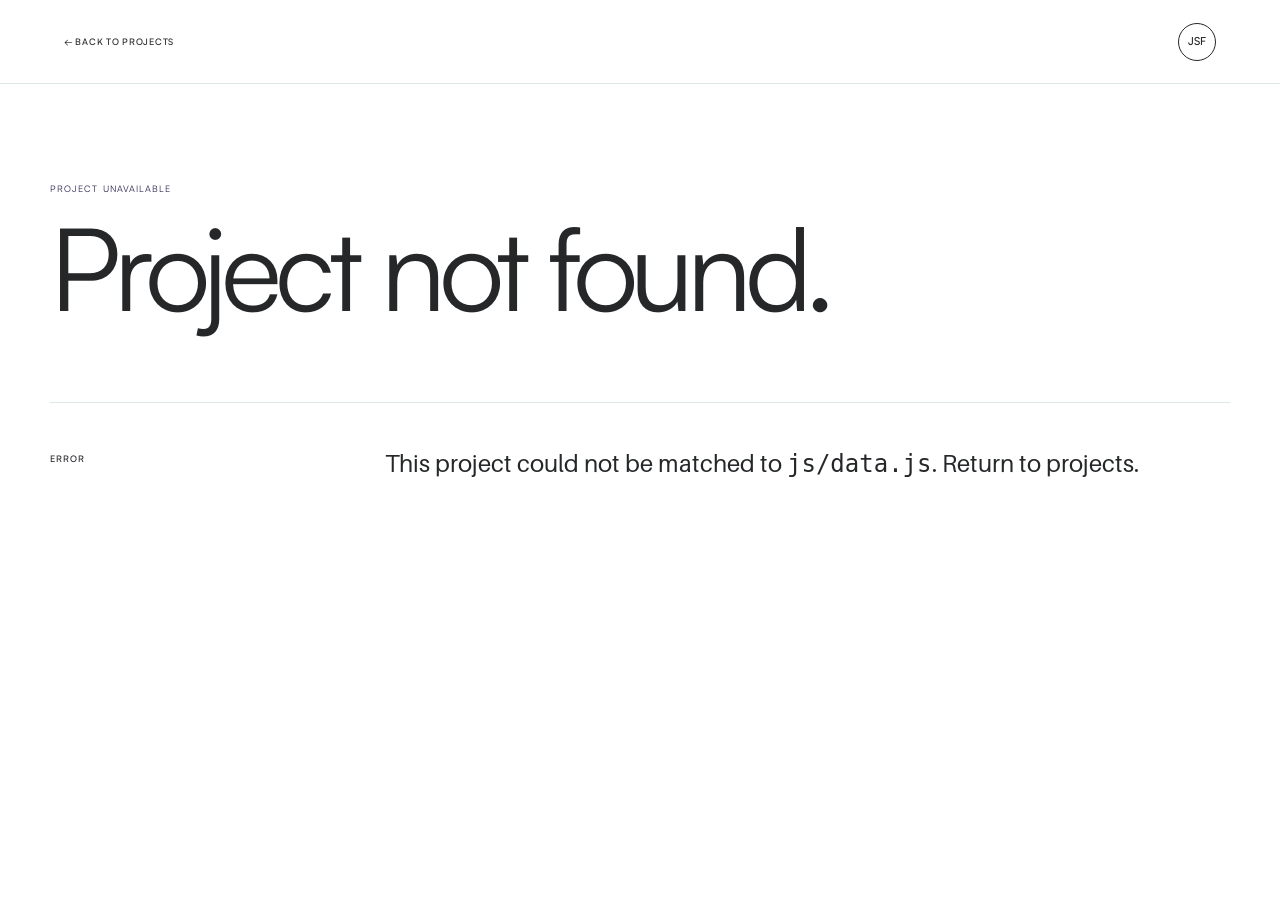
==== projects/computing-tool/index.html @ b082829a "Initial website upload" ====
<!doctype html><html lang="en"><head><meta charset="utf-8"><meta name="viewport" content="width=device-width,initial-scale=1"><meta name="theme-color" content="#FFFFFF"><title>Computing Tool - Joshua Ferreira</title><link rel="stylesheet" href="../../style.css"><script src="../../js/data.js" defer></script><script src="../../js/project.js" defer></script></head><body><main class="project-page"><header class="project-top"><a class="project-back" href="../../index.html#projects">← Back to projects</a><a class="project-mark" href="../../index.html" aria-label="Back to portfolio">JSF</a></header><article class="project-article" id="project-article" aria-live="polite"><p>Loading project...</p></article></main></body></html>
---- style.css ----
@font-face {
  font-family:"Aileron";
  src:url("assets/fonts/extracted/aileron_0102/Aileron-Thin.otf") format("opentype");
  font-style:normal;
  font-weight:100;
  font-display:swap;
}
@font-face {
  font-family:"Aileron";
  src:url("assets/fonts/extracted/aileron_0102/Aileron-UltraLight.otf") format("opentype");
  font-style:normal;
  font-weight:200;
  font-display:swap;
}
@font-face {
  font-family:"Aileron";
  src:url("assets/fonts/extracted/aileron_0102/Aileron-Light.otf") format("opentype");
  font-style:normal;
  font-weight:300;
  font-display:swap;
}
@font-face {
  font-family:"Aileron";
  src:url("assets/fonts/extracted/aileron_0102/Aileron-Regular.otf") format("opentype");
  font-style:normal;
  font-weight:400;
  font-display:swap;
}
@font-face {
  font-family:"Aileron";
  src:url("assets/fonts/extracted/aileron_0102/Aileron-SemiBold.otf") format("opentype");
  font-style:normal;
  font-weight:600;
  font-display:swap;
}
@font-face {
  font-family:"Aileron";
  src:url("assets/fonts/extracted/aileron_0102/Aileron-Bold.otf") format("opentype");
  font-style:normal;
  font-weight:700;
  font-display:swap;
}
@font-face {
  font-family:"Aileron";
  src:url("assets/fonts/extracted/aileron_0102/Aileron-Heavy.otf") format("opentype");
  font-style:normal;
  font-weight:800;
  font-display:swap;
}
@font-face {
  font-family:"Aileron";
  src:url("assets/fonts/extracted/aileron_0102/Aileron-Black.otf") format("opentype");
  font-style:normal;
  font-weight:900;
  font-display:swap;
}
@font-face {
  font-family:"Aileron";
  src:url("assets/fonts/extracted/aileron_0102/Aileron-LightItalic.otf") format("opentype");
  font-style:italic;
  font-weight:300;
  font-display:swap;
}
@font-face {
  font-family:"Aileron";
  src:url("assets/fonts/extracted/aileron_0102/Aileron-Italic.otf") format("opentype");
  font-style:italic;
  font-weight:400;
  font-display:swap;
}
@font-face {
  font-family:"Aileron";
  src:url("assets/fonts/extracted/aileron_0102/Aileron-SemiBoldItalic.otf") format("opentype");
  font-style:italic;
  font-weight:600;
  font-display:swap;
}
@font-face {
  font-family:"Aileron";
  src:url("assets/fonts/extracted/aileron_0102/Aileron-BoldItalic.otf") format("opentype");
  font-style:italic;
  font-weight:700;
  font-display:swap;
}
@font-face {
  font-family:"Aileron";
  src:url("assets/fonts/extracted/aileron_0102/Aileron-HeavyItalic.otf") format("opentype");
  font-style:italic;
  font-weight:800;
  font-display:swap;
}
@font-face {
  font-family:"Aileron";
  src:url("assets/fonts/extracted/aileron_0102/Aileron-BlackItalic.otf") format("opentype");
  font-style:italic;
  font-weight:900;
  font-display:swap;
}
@font-face {
  font-family:"Aileron";
  src:url("assets/fonts/extracted/aileron_0102/Aileron-ThinItalic.otf") format("opentype");
  font-style:italic;
  font-weight:100;
  font-display:swap;
}
@font-face {
  font-family:"Aileron";
  src:url("assets/fonts/extracted/aileron_0102/Aileron-UltraLightItalic.otf") format("opentype");
  font-style:italic;
  font-weight:200;
  font-display:swap;
}
@font-face {
  font-family:"Satoshi";
  src:url("assets/fonts/extracted/Satoshi/Fonts/WEB/fonts/Satoshi-Light.woff2") format("woff2");
  font-style:normal;
  font-weight:300;
  font-display:swap;
}
@font-face {
  font-family:"Satoshi";
  src:url("assets/fonts/extracted/Satoshi/Fonts/WEB/fonts/Satoshi-Regular.woff2") format("woff2");
  font-style:normal;
  font-weight:400;
  font-display:swap;
}
@font-face {
  font-family:"Satoshi";
  src:url("assets/fonts/extracted/Satoshi/Fonts/WEB/fonts/Satoshi-Medium.woff2") format("woff2");
  font-style:normal;
  font-weight:500;
  font-display:swap;
}
@font-face {
  font-family:"Satoshi";
  src:url("assets/fonts/extracted/Satoshi/Fonts/WEB/fonts/Satoshi-Bold.woff2") format("woff2");
  font-style:normal;
  font-weight:700;
  font-display:swap;
}
@font-face {
  font-family:"Satoshi";
  src:url("assets/fonts/extracted/Satoshi/Fonts/WEB/fonts/Satoshi-Black.woff2") format("woff2");
  font-style:normal;
  font-weight:900;
  font-display:swap;
}
@font-face {
  font-family:"Satoshi";
  src:url("assets/fonts/extracted/Satoshi/Fonts/WEB/fonts/Satoshi-LightItalic.woff2") format("woff2");
  font-style:italic;
  font-weight:300;
  font-display:swap;
}
@font-face {
  font-family:"Satoshi";
  src:url("assets/fonts/extracted/Satoshi/Fonts/WEB/fonts/Satoshi-Italic.woff2") format("woff2");
  font-style:italic;
  font-weight:400;
  font-display:swap;
}
@font-face {
  font-family:"Satoshi";
  src:url("assets/fonts/extracted/Satoshi/Fonts/WEB/fonts/Satoshi-MediumItalic.woff2") format("woff2");
  font-style:italic;
  font-weight:500;
  font-display:swap;
}
@font-face {
  font-family:"Satoshi";
  src:url("assets/fonts/extracted/Satoshi/Fonts/WEB/fonts/Satoshi-BoldItalic.woff2") format("woff2");
  font-style:italic;
  font-weight:700;
  font-display:swap;
}
@font-face {
  font-family:"Satoshi";
  src:url("assets/fonts/extracted/Satoshi/Fonts/WEB/fonts/Satoshi-BlackItalic.woff2") format("woff2");
  font-style:italic;
  font-weight:900;
  font-display:swap;
}
:root {
  --forest:#153D32;
  --violet:#302653;
  --white:#FFFFFF;
  --light-grey:#F3F5F4;
  --charcoal:#252729;
  --pale-green:#DCE8E1;
  --paper:var(--white);
  --ink:var(--charcoal);
  --muted:var(--charcoal);
  --line:var(--pale-green);
  --rust:var(--violet);
  --sage:var(--forest);
  --blue:var(--violet);
  --rail:108px;
  --section-icon-main-size:80px;
  --section-icon-menu-size:44px;
  --section-icon-rail-size:56px;
  --body:"Aileron","Helvetica Neue",Arial,sans-serif;
  --display:"Satoshi","Aileron","Helvetica Neue",Arial,sans-serif;
  --ui:"Satoshi","Aileron","Helvetica Neue",Arial,sans-serif;
  --serif:var(--display);
  --sans:var(--body);
  --mono:var(--ui);
}
* {box-sizing:border-box}
html {font-synthesis:none}
html {scroll-behavior:smooth}
body {margin:0; background:var(--paper); color:var(--ink); font-family:var(--sans); overflow-x:hidden}
body.menu-open {overflow:hidden}
a {color:inherit; text-decoration:none}
img {display:block; max-width:100%}
button {font:inherit}
.project-card__arrow {background:var(--pale-green)}
.project-links a:focus-visible,
.rail__link:focus-visible,
.mobile-menu a:focus-visible,
.menu-button:focus-visible,
a:focus-visible,
button:focus-visible {outline:2px solid var(--violet);outline-offset:4px}
.skip-link {position:fixed; z-index:1000; left:12px; top:-60px; background:var(--forest); color:var(--white); padding:12px 16px}
.skip-link:focus {top:12px}
.cursor-orbit {position:fixed; z-index:999; width:32px; height:32px; border:1px solid rgba(21,61,50,.28); border-radius:50%; pointer-events:none; transition:width .25s,height .25s; top:0; left:0}
.rail {position:fixed; z-index:50; right:0; top:0; bottom:0; width:var(--rail); border-left:1px solid var(--violet); background:var(--violet); backdrop-filter:blur(8px); display:flex; flex-direction:column; align-items:center}
.rail__mark {width:46px;height:46px;margin-top:20px;border:1px solid var(--white);border-radius:50%;display:grid;place-items:center;color:var(--white);font:500 11px var(--mono);transition:.25s}
.rail__mark:hover {background:var(--pale-green);border-color:var(--pale-green);color:var(--charcoal)}
.rail__nav {flex:1;width:100%;display:flex;flex-direction:column;justify-content:center}
.rail__link {height:12.5%;min-height:56px;display:flex;align-items:center;justify-content:flex-end;gap:8px;padding-right:14px;border-right:2px solid transparent;position:relative;transition:.25s}
.rail__link > span:not(.section-icon) {font:400 9px var(--mono);color:var(--pale-green)}
.rail__link b {position:absolute;right:calc(var(--rail) - 6px);opacity:0;transform:translateX(8px);font:500 10px var(--mono);text-transform:uppercase;letter-spacing:.08em;background:var(--ink);color:white;padding:7px 9px;transition:.25s;pointer-events:none}
.rail__link:hover b,.rail__link:focus-visible b {opacity:1;transform:none}
.rail__link.is-active {border-right-color:var(--pale-green)}
.rail__link.is-active > span:not(.section-icon) {color:var(--white)}
.section-icon {display:inline-flex;align-items:center;justify-content:center;flex:none;width:var(--section-icon-main-size);height:var(--section-icon-main-size);--section-icon-primary:var(--forest);--section-icon-secondary:var(--violet);transition:transform .25s ease}
.section-icon__art {display:block;width:100%;height:100%;overflow:visible}
.rail__link .section-icon {width:var(--section-icon-rail-size);height:var(--section-icon-rail-size)}
.mobile-menu .section-icon {width:var(--section-icon-menu-size);height:var(--section-icon-menu-size)}
.rail__link .section-icon {--section-icon-primary:var(--white);--section-icon-secondary:var(--pale-green)}
.rail__link:hover .section-icon,.rail__link:focus-visible .section-icon {--section-icon-primary:var(--pale-green);--section-icon-secondary:var(--white);transform:scale(1.08)}
.rail__link.is-active .section-icon {transform:scale(1.05)}
.menu-button,.mobile-menu {display:none}
main {margin-right:var(--rail)}
.section {position:relative;padding-left:clamp(24px,7vw,112px);padding-right:clamp(24px,7vw,112px)}
.hero {min-height:100vh;height:900px;max-height:1000px;padding-top:24px;overflow:hidden}
.hero__meta {height:48px;display:flex;justify-content:space-between;border-bottom:1px solid var(--line);font:400 9px var(--mono);text-transform:uppercase;letter-spacing:.12em;color:var(--muted);padding-top:13px}
.hero__composition {position:relative;height:calc(100% - 48px)}
.eyebrow {font:500 9px var(--mono);text-transform:uppercase;letter-spacing:.16em}
.hero__composition>.eyebrow {position:absolute;top:7%;left:2%;z-index:3}
.hero__title {position:absolute;z-index:2;top:24%;left:-.02em;margin:0;padding-left:clamp(48px,.6em,108px);font:500 clamp(100px,13vw,210px)/.72 var(--serif);letter-spacing:-.075em}
.title-line {display:block}
.hero__title .section-icon {position:absolute;left:0;top:calc(.28em - 40px);margin:0}
.hero__title:hover .section-icon {transform:scale(1.05)}
.hero__title > .title-line:first-child {position:relative;top:-.08em}
.title-line--indented {margin-left:0;font-weight:400}
.hero__side {position:absolute;left:3%;bottom:19%;width:270px;display:flex;gap:18px}
.hero__rule {width:42px;height:1px;background:var(--ink);margin-top:8px;flex:none}
.hero__side p {margin:0;font:400 13px/1.7 var(--sans);color:var(--charcoal)}
.hero__terminal {position:absolute;right:5%;bottom:17%;width:min(260px,22vw);font:400 11px/1.7 var(--mono)}
.terminal__prompt {display:block;color:var(--violet);border-bottom:1px solid var(--line);padding-bottom:8px;margin-bottom:12px}
.hero__terminal p {margin:0}
.typing-caret {display:inline-block;width:7px;height:13px;background:var(--ink);margin-left:4px;vertical-align:-2px;animation:blink 1s steps(1) infinite}
@keyframes blink {50%{opacity:0}}
.hero__orb {position:absolute;z-index:1;width:min(34vw,430px);aspect-ratio:1;right:18%;bottom:-9%;border:1px solid rgba(21,61,50,.38);border-radius:50%}
.hero__orb span {position:absolute;width:9%;aspect-ratio:1;border-radius:50%;background:var(--forest);left:12%;top:18%}
.scroll-cue {position:absolute;bottom:24px;left:clamp(24px,7vw,112px);display:flex;align-items:center;gap:12px;font:400 9px var(--mono);text-transform:uppercase;letter-spacing:.12em}
.scroll-cue__line {width:54px;height:1px;background:var(--ink);position:relative}
.scroll-cue__line:after {content:"";position:absolute;right:0;top:-2px;width:5px;height:5px;border-right:1px solid;border-bottom:1px solid;transform:rotate(-45deg)}
.section-heading {margin-bottom:70px}
.section-heading h2 {display:flex;align-items:center;gap:.22em;font:400 clamp(58px,7vw,100px)/.88 var(--serif);letter-spacing:-.055em;margin:24px 0 0}
.section-heading:hover h2 .section-icon {transform:scale(1.04)}
.section-heading--row {display:flex;align-items:flex-end;justify-content:space-between}
.section-heading__aside {width:260px;margin:0 0 8px;font:400 12px/1.8 var(--sans);color:var(--muted)}
.about {padding-top:150px;padding-bottom:150px;border-top:1px solid var(--line)}
.about__grid {display:grid;grid-template-columns:minmax(260px,38%) 1fr;gap:clamp(40px,8vw,120px);align-items:start}
.about__portrait {margin:0}
.about__portrait img {width:100%;aspect-ratio:4/5;object-fit:cover;border-radius:50% 50% 3px 3px}
.about__portrait figcaption {display:flex;justify-content:space-between;border-top:1px solid var(--line);margin-top:12px;padding-top:9px;font:400 8px var(--mono);text-transform:uppercase;color:var(--muted)}
.about__copy {padding-top:32px}
.about__lede {font:400 clamp(30px,3.2vw,48px)/1.15 var(--serif);letter-spacing:-.025em;margin:0 0 70px}
.about__lede .text-emphasis {color:var(--forest);font-weight:400}
.about__details {display:grid;gap:28px}
.about__details div {display:grid;grid-template-columns:150px 1fr;border-top:1px solid var(--line);padding-top:16px}
.about__details h3 {margin:0;font:500 9px var(--mono);text-transform:uppercase;letter-spacing:.08em}
.about__details p {margin:0;color:var(--muted);font-size:13px;line-height:1.75}
.interests {
  padding-top:150px;
  padding-bottom:150px;
  background-color:var(--forest);
  background-image:url("assets/backgrounds_and_textures/forest-green-brushed-aluminium.png");
  background-repeat:no-repeat;
  background-position:center;
  background-size:cover;
  color:var(--white);
  border-top:1px solid var(--forest);
}
.interests .section-icon {--section-icon-primary:var(--white);--section-icon-secondary:var(--pale-green)}
.interests .section-heading__aside {color:var(--pale-green)}
.interest-list {border-top:1px solid rgba(220,232,225,.55)}
.interest {min-height:112px;display:grid;grid-template-columns:70px minmax(220px,1fr) 1fr 0;align-items:center;border-bottom:1px solid rgba(220,232,225,.55);cursor:default;transition:background .65s ease,padding-left .65s cubic-bezier(.2,.7,.2,1);overflow:hidden;position:relative}
.interest__number {font:400 9px var(--mono);color:var(--pale-green)}
.interest h3 {margin:0;font:400 clamp(28px,3vw,44px) var(--serif);letter-spacing:-.03em}
.interest>p {font-size:12px;color:var(--pale-green);transition:opacity .65s ease}
.interest__detail {position:absolute;right:0;width:32%;font-size:12px;line-height:1.6;color:var(--white);opacity:0;transform:translateX(20px);transition:opacity .65s ease,transform .65s cubic-bezier(.2,.7,.2,1)}
.interest:hover,.interest:focus-visible {background:var(--violet);padding-left:18px}
.interest:hover>p,.interest:focus-visible>p {opacity:0}
.interest:hover .interest__detail,.interest:focus-visible .interest__detail {opacity:1;transform:none}
.projects {padding-top:150px;padding-bottom:150px}
.project-grid {display:grid;grid-template-columns:repeat(12,1fr);gap:64px 24px}
.project-card {grid-column:span 5}
.project-card:nth-child(3n+2) {grid-column:6/span 7;margin-top:110px}
.project-card:nth-child(3n+3) {grid-column:2/span 6}
.project-card--wide {grid-column:span 7}
.project-card__image {overflow:hidden;position:relative;aspect-ratio:3/2;border:1px solid var(--line);background:var(--light-grey)}
.project-card--wide .project-card__image {aspect-ratio:16/10}
.project-card:nth-child(3n+2) .project-card__image {background:var(--pale-green)}
.project-card:nth-child(3n+3) .project-card__image {background:var(--violet)}
.project-card__placeholder {position:absolute;z-index:0;inset:0;display:flex;align-items:flex-end;justify-content:space-between;padding:18px;font:500 9px var(--mono);text-transform:uppercase;letter-spacing:.12em;color:var(--charcoal);background:repeating-linear-gradient(90deg,transparent 0,transparent 39px,rgba(37,39,41,.12) 40px)}
.project-card:nth-child(3n+3) .project-card__placeholder {color:var(--white);background:repeating-linear-gradient(90deg,transparent 0,transparent 39px,rgba(255,255,255,.12) 40px)}
.project-card__placeholder b {font-size:38px;line-height:1;font-weight:400;letter-spacing:-.04em}
.project-card__image img {position:absolute;z-index:1;inset:0;width:100%;height:100%;object-fit:cover;transition:transform .7s cubic-bezier(.2,.7,.2,1)}
.project-card__arrow {position:absolute;right:16px;top:16px;width:42px;height:42px;border-radius:50%;background:var(--paper);display:grid;place-items:center;transform:scale(.7);opacity:0;transition:.35s}
.project-card a:hover .project-card__image img {transform:scale(1.025)}
.project-card a:hover .project-card__arrow {transform:scale(1);opacity:1}
.project-card__meta {display:flex;justify-content:space-between;border-bottom:1px solid var(--line);padding:12px 0 8px;font:400 8px var(--mono);text-transform:uppercase;color:var(--muted)}
.project-card h3 {font:400 34px var(--serif);letter-spacing:-.03em;margin:14px 0 8px}
.project-card p {max-width:420px;margin:0;color:var(--muted);font-size:12px;line-height:1.65}
.project-status {grid-column:1/-1;color:var(--muted)}
.experience {padding-top:150px;padding-bottom:150px;border-top:1px solid var(--line)}
.timeline {border-top:1px solid var(--line)}
.timeline__item {display:grid;grid-template-columns:120px 1fr;min-height:170px;border-bottom:1px solid var(--line);padding:28px 0}
.timeline__item time {font:400 11px var(--mono);color:var(--violet)}
.timeline__item>div {max-width:700px}
.timeline__type {font:400 8px var(--mono)!important;text-transform:uppercase;letter-spacing:.12em;color:var(--muted)!important;margin:0 0 14px!important}
.timeline__item h3 {font:400 30px var(--serif);margin:0 0 8px}
.timeline__item p {font-size:13px;line-height:1.7;color:var(--muted);margin:0}
.certifications {padding-top:150px;padding-bottom:150px;background:var(--light-grey)}
.credential-list {border-top:1px solid var(--line)}
.credential {display:grid;grid-template-columns:2fr 1fr 100px 50px;align-items:center;min-height:112px;border-bottom:1px solid var(--line)}
.credential span {font:400 8px var(--mono);text-transform:uppercase;color:var(--muted)}
.credential h3 {font:400 24px var(--serif);margin:8px 0 0}
.credential p,.credential time,.credential a {font-size:11px}
.credential time {font-family:var(--mono)}
.credential a {font:400 9px var(--mono);text-align:right}
.contact {
  min-height:700px;
  height:min(80vh,820px);
  padding-top:140px;
  display:flex;
  flex-direction:column;
  justify-content:space-between;
  background-color:var(--charcoal);
  background-image:url("assets/backgrounds_and_textures/charcoal-brushed-aluminium.png");
  background-repeat:no-repeat;
  background-position:center;
  background-size:cover;
  color:var(--white);
  border-top:1px solid var(--charcoal);
}
.contact__inner h2 {display:flex;align-items:center;gap:.2em;font:400 clamp(70px,10vw,140px)/.82 var(--serif);letter-spacing:-.06em;margin:40px 0 70px}
.contact__inner h2 .section-icon {--section-icon-primary:var(--white);--section-icon-secondary:var(--pale-green)}
.contact__inner h2:hover .section-icon {transform:scale(1.04)}
.contact__inner h2 .text-emphasis {color:var(--pale-green);font-weight:400}
.contact__bottom {display:flex;justify-content:space-between;align-items:flex-end}
.contact__bottom>p {max-width:380px;color:var(--light-grey);font-size:12px;line-height:1.7}
.contact__links {display:flex;gap:30px}
.contact__links a {font:400 10px var(--mono);border-bottom:1px solid var(--pale-green);padding-bottom:6px}
.contact footer {height:90px;border-top:1px solid var(--line);display:flex;justify-content:space-between;align-items:center;font:400 9px var(--mono);text-transform:uppercase;color:var(--light-grey)}
.noscript {position:fixed;z-index:1000;bottom:0;left:0;right:0;background:var(--violet);color:var(--white);text-align:center;padding:12px;margin:0}
.project-page {min-height:100vh;padding:0 0 80px;margin-right:0}
.project-top {height:84px;border-bottom:1px solid var(--line);display:flex;align-items:center;justify-content:space-between;padding:0 clamp(20px,5vw,72px)}
.project-back {font:500 9px var(--mono);text-transform:uppercase;letter-spacing:.08em}
.project-mark {width:38px;height:38px;border:1px solid var(--ink);border-radius:50%;display:grid;place-items:center;font:500 11px var(--mono)}
.project-article {width:min(1180px,calc(100% - 40px));margin:0 auto}
.project-hero {padding:90px 0 50px}
.project-kicker {font:400 9px var(--mono);text-transform:uppercase;letter-spacing:.12em;color:var(--violet)}
.project-hero h1 {font:400 clamp(64px,9vw,130px)/.85 var(--serif);letter-spacing:-.06em;margin:24px 0 35px;max-width:900px}
.project-hero-meta {display:flex;gap:48px;border-top:1px solid var(--line);padding-top:14px;font:400 9px var(--mono);text-transform:uppercase}
.project-cover {margin:0 0 100px}
.project-cover img {width:100%;max-height:680px;object-fit:cover}
.project-cover figcaption {display:flex;justify-content:space-between;margin-top:10px;font:400 8px var(--mono);text-transform:uppercase;color:var(--muted)}
.article-section {display:grid;grid-template-columns:minmax(150px,25%) 1fr;gap:40px;border-top:1px solid var(--line);padding:42px 0 70px}
.article-section h2 {font:500 9px var(--mono);text-transform:uppercase;letter-spacing:.1em;margin:8px 0}
.article-section p,.article-section li {font:400 clamp(17px,2vw,24px)/1.55 var(--sans);max-width:760px;margin:0 0 18px}
.article-section ul {list-style:none;margin:0;padding:0}
.article-section li {padding:8px 0;border-bottom:1px solid var(--line)}
.project-links {display:flex;gap:12px;margin-top:25px}
.project-links a {font:400 9px var(--mono);text-transform:uppercase;border:1px solid var(--forest);background:var(--forest);color:var(--white);padding:12px 14px}
.project-links a:nth-child(2) {background:var(--violet);border-color:var(--violet)}
.project-links a:hover {background:var(--charcoal);border-color:var(--charcoal);color:var(--white)}
.reveal {opacity:0;transform:translateY(18px);transition:opacity .8s ease,transform .8s cubic-bezier(.2,.7,.2,1)}
.reveal.is-visible {opacity:1;transform:none}
.image-reveal {clip-path:inset(8% 0 8% 0)}
.image-reveal.is-visible {clip-path:inset(0);transition:clip-path 1.1s cubic-bezier(.2,.7,.2,1),opacity .8s}

@media (max-width:980px) {
  :root {--rail:0px;--section-icon-main-size:64px}
  .rail {display:none}
  main {margin-right:0}
  .menu-button {display:flex;position:fixed;z-index:120;right:18px;top:18px;width:48px;height:48px;border:1px solid var(--line);border-radius:50%;background:var(--paper);flex-direction:column;justify-content:center;align-items:center;gap:6px}
  .menu-button span {width:16px;height:1px;background:var(--ink);transition:.35s}
  .menu-button[aria-expanded="true"] span:first-child {transform:translateY(3.5px) rotate(45deg)}
  .menu-button[aria-expanded="true"] span:last-child {transform:translateY(-3.5px) rotate(-45deg)}
  .mobile-menu {display:flex;position:fixed;z-index:110;inset:0;background:var(--forest);color:var(--white);opacity:0;visibility:hidden;align-items:center;padding:10vw;transition:.35s}
  .mobile-menu[aria-hidden="false"] {opacity:1;visibility:visible}
  .mobile-menu nav {display:flex;flex-direction:column;gap:12px;width:min(100%,740px)}
  .mobile-menu a {display:flex;align-items:flex-start;font:400 clamp(38px,8vw,64px)/1.15 var(--serif);opacity:0;transform:translateY(20px);transition:.4s}
  .mobile-menu[aria-hidden="false"] a {opacity:1;transform:none}
  .mobile-menu[aria-hidden="false"] a:nth-child(1){transition-delay:.08s}.mobile-menu[aria-hidden="false"] a:nth-child(2){transition-delay:.12s}.mobile-menu[aria-hidden="false"] a:nth-child(3){transition-delay:.16s}.mobile-menu[aria-hidden="false"] a:nth-child(4){transition-delay:.20s}.mobile-menu[aria-hidden="false"] a:nth-child(5){transition-delay:.24s}.mobile-menu[aria-hidden="false"] a:nth-child(6){transition-delay:.28s}.mobile-menu[aria-hidden="false"] a:nth-child(7){transition-delay:.32s}
  .mobile-menu__number {flex:none;font:400 9px var(--mono);color:var(--pale-green);margin-right:18px}
  .mobile-menu__label {flex:1;min-width:0}
  .mobile-menu .section-icon {flex:none;margin-right:12px;--section-icon-primary:var(--white);--section-icon-secondary:var(--pale-green)}
  .mobile-menu a:hover .section-icon,.mobile-menu a:focus-visible .section-icon {--section-icon-primary:var(--pale-green);--section-icon-secondary:var(--white);transform:scale(1.08)}
  .hero {height:760px}
  .hero__title {font-size:clamp(90px,18vw,160px);top:24%}
  .hero__title .section-icon {top:calc(.28em - 32px)}
  .hero__orb {right:4%;width:42vw}
  .hero__terminal {bottom:12%}
  .about__grid {grid-template-columns:34% 1fr;gap:50px}
  .interest__detail {width:38%}
  .credential {grid-template-columns:2fr 1fr 70px 40px}
}
@media (max-width:680px) {
  .section {padding-left:20px;padding-right:20px}
  .hero {height:700px;max-height:none}
  .hero__meta {height:44px;padding-right:56px}
  .hero__composition>.eyebrow {top:7%;left:0}
  .hero__title {top:21%;font-size:clamp(76px,25vw,118px);letter-spacing:-.07em}
  .hero__title .section-icon {top:calc(.28em - 32px)}
  .hero__side {left:0;bottom:17%;width:230px}
  .hero__side p {font-size:12px}
  .hero__terminal {display:none}
  .hero__orb {width:70vw;right:-28%;bottom:-8%}
  .scroll-cue {left:20px}
  .section-heading {margin-bottom:44px}
  .section-heading h2 {font-size:52px}
  .section-heading--row {display:block}
  .section-heading__aside {margin-top:24px;width:90%}
  .about,.interests,.projects,.experience,.certifications {padding-top:90px;padding-bottom:90px}
  .about__grid {display:block}
  .about__portrait {width:78%;margin:0 0 60px}
  .about__copy {padding-top:0}
  .about__lede {font-size:32px;margin-bottom:50px}
  .about__details div {grid-template-columns:1fr;gap:10px}
  .interest {min-height:92px;grid-template-columns:38px 1fr}
  .interest>p {display:none}
  .interest h3 {font-size:27px}
  .interest__detail {display:none}
  .interest:hover,.interest:focus-visible {padding-left:8px}
  .project-grid {display:block}
  .project-card,.project-card:nth-child(n) {width:100%;margin:0 0 48px}
  .project-card h3 {font-size:30px}
  .timeline__item {grid-template-columns:70px 1fr;min-height:160px}
  .credential {grid-template-columns:1fr 55px 45px}
  .credential p {display:none}
  .credential h3 {font-size:20px}
  .contact {height:620px;min-height:620px;padding-top:90px}
  .contact__inner h2 {font-size:64px;margin:34px 0 50px}
  .contact__bottom {display:block}
  .contact__links {margin-top:24px;gap:20px}
  .contact footer {height:70px}
  .cursor-orbit {display:none}
}
@media (max-width:680px) {
  .project-top {height:68px}
  .project-hero {padding:60px 0 35px}
  .project-hero h1 {font-size:58px}
  .project-hero-meta {gap:20px;flex-wrap:wrap}
  .project-cover {margin-bottom:60px}
  .article-section {grid-template-columns:1fr;gap:18px;padding:32px 0 50px}
  .article-section p,.article-section li {font-size:18px}
}
@media (prefers-reduced-motion:reduce) {
  html {scroll-behavior:auto}
  *,*::before,*::after {animation-duration:.01ms!important;animation-iteration-count:1!important;transition-duration:.01ms!important}
  .reveal {opacity:1!important;transform:none!important}
  .image-reveal {clip-path:none!important}
}
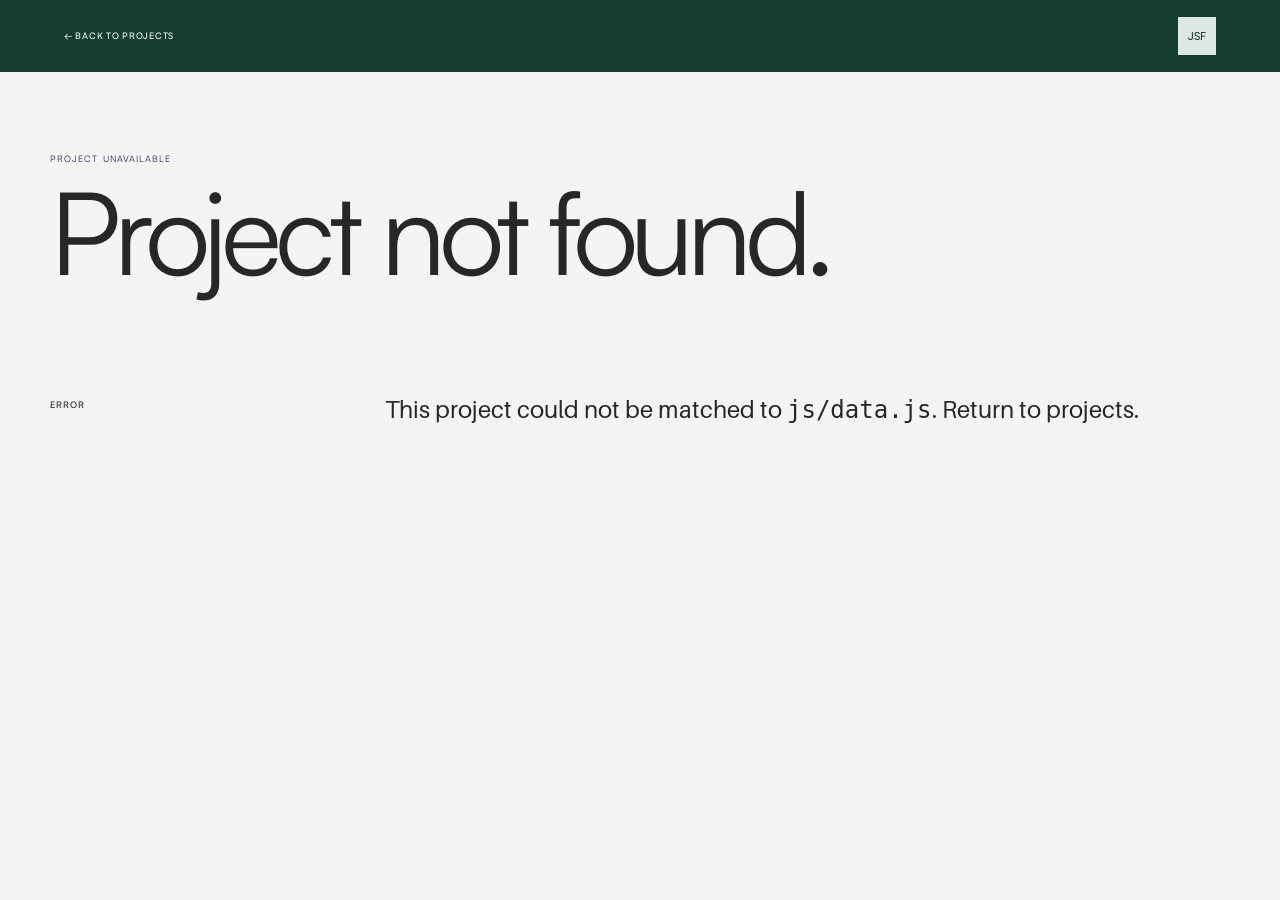
==== commit 1626ce19: "Visual Refinements" ====
--- a/projects/computing-tool/index.html
+++ b/projects/computing-tool/index.html
@@ -1 +1 @@
-<!doctype html><html lang="en"><head><meta charset="utf-8"><meta name="viewport" content="width=device-width,initial-scale=1"><meta name="theme-color" content="#FFFFFF"><title>Computing Tool - Joshua Ferreira</title><link rel="stylesheet" href="../../style.css"><script src="../../js/data.js" defer></script><script src="../../js/project.js" defer></script></head><body><main class="project-page"><header class="project-top"><a class="project-back" href="../../index.html#projects">← Back to projects</a><a class="project-mark" href="../../index.html" aria-label="Back to portfolio">JSF</a></header><article class="project-article" id="project-article" aria-live="polite"><p>Loading project...</p></article></main></body></html>
+<!doctype html><html lang="en"><head><meta charset="utf-8"><meta name="viewport" content="width=device-width,initial-scale=1"><meta name="theme-color" content="#F3F5F4"><title>Computing Tool - Joshua Ferreira</title><link rel="stylesheet" href="../../style.css"><script src="../../js/data.js" defer></script><script src="../../js/project.js" defer></script></head><body><main class="project-page"><header class="project-top"><a class="project-back" href="../../index.html#projects">← Back to projects</a><a class="project-mark" href="../../index.html" aria-label="Back to portfolio">JSF</a></header><article class="project-article" id="project-article" aria-live="polite"><p>Loading project...</p></article></main></body></html>
--- a/style.css
+++ b/style.css
@@ -183,21 +183,20 @@
 :root {
   --forest:#153D32;
   --violet:#302653;
-  --white:#FFFFFF;
   --light-grey:#F3F5F4;
+  --white:var(--light-grey);
   --charcoal:#252729;
   --pale-green:#DCE8E1;
   --paper:var(--white);
   --ink:var(--charcoal);
   --muted:var(--charcoal);
-  --line:var(--pale-green);
   --rust:var(--violet);
   --sage:var(--forest);
   --blue:var(--violet);
   --rail:108px;
-  --section-icon-main-size:80px;
+  --section-icon-main-size:96px;
   --section-icon-menu-size:44px;
-  --section-icon-rail-size:56px;
+  --section-icon-rail-size:60px;
   --body:"Aileron","Helvetica Neue",Arial,sans-serif;
   --display:"Satoshi","Aileron","Helvetica Neue",Arial,sans-serif;
   --ui:"Satoshi","Aileron","Helvetica Neue",Arial,sans-serif;
@@ -206,7 +205,7 @@
   --mono:var(--ui);
 }
 * {box-sizing:border-box}
-html {font-synthesis:none}
+html {font-synthesis:none;overflow-x:clip}
 html {scroll-behavior:smooth}
 body {margin:0; background:var(--paper); color:var(--ink); font-family:var(--sans); overflow-x:hidden}
 body.menu-open {overflow:hidden}
@@ -219,20 +218,17 @@
 .mobile-menu a:focus-visible,
 .menu-button:focus-visible,
 a:focus-visible,
-button:focus-visible {outline:2px solid var(--violet);outline-offset:4px}
+button:focus-visible {outline:2px solid currentColor;outline-offset:4px}
 .skip-link {position:fixed; z-index:1000; left:12px; top:-60px; background:var(--forest); color:var(--white); padding:12px 16px}
 .skip-link:focus {top:12px}
-.cursor-orbit {position:fixed; z-index:999; width:32px; height:32px; border:1px solid rgba(21,61,50,.28); border-radius:50%; pointer-events:none; transition:width .25s,height .25s; top:0; left:0}
-.rail {position:fixed; z-index:50; right:0; top:0; bottom:0; width:var(--rail); border-left:1px solid var(--violet); background:var(--violet); backdrop-filter:blur(8px); display:flex; flex-direction:column; align-items:center}
-.rail__mark {width:46px;height:46px;margin-top:20px;border:1px solid var(--white);border-radius:50%;display:grid;place-items:center;color:var(--white);font:500 11px var(--mono);transition:.25s}
-.rail__mark:hover {background:var(--pale-green);border-color:var(--pale-green);color:var(--charcoal)}
+.rail {position:fixed; z-index:50; right:0; top:0; bottom:0; width:var(--rail); background:var(--violet); display:flex; flex-direction:column; align-items:center}
+.rail__mark {width:46px;height:46px;margin-top:20px;background:var(--forest);display:grid;place-items:center;color:var(--white);font:500 11px var(--mono);transition:.25s}
+.rail__mark:hover {background:var(--pale-green);color:var(--charcoal)}
 .rail__nav {flex:1;width:100%;display:flex;flex-direction:column;justify-content:center}
-.rail__link {height:12.5%;min-height:56px;display:flex;align-items:center;justify-content:flex-end;gap:8px;padding-right:14px;border-right:2px solid transparent;position:relative;transition:.25s}
-.rail__link > span:not(.section-icon) {font:400 9px var(--mono);color:var(--pale-green)}
-.rail__link b {position:absolute;right:calc(var(--rail) - 6px);opacity:0;transform:translateX(8px);font:500 10px var(--mono);text-transform:uppercase;letter-spacing:.08em;background:var(--ink);color:white;padding:7px 9px;transition:.25s;pointer-events:none}
+.rail__link {height:12.5%;min-height:56px;display:flex;align-items:center;justify-content:center;position:relative;transition:.25s}
+.rail__link b {position:absolute;right:calc(var(--rail) - 6px);opacity:0;transform:translateX(8px);font:500 10px var(--mono);text-transform:uppercase;letter-spacing:.08em;background:var(--ink);color:var(--white);padding:7px 9px;transition:.25s;pointer-events:none}
 .rail__link:hover b,.rail__link:focus-visible b {opacity:1;transform:none}
-.rail__link.is-active {border-right-color:var(--pale-green)}
-.rail__link.is-active > span:not(.section-icon) {color:var(--white)}
+.rail__link:hover,.rail__link:focus-visible,.rail__link.is-active {background:var(--forest)}
 .section-icon {display:inline-flex;align-items:center;justify-content:center;flex:none;width:var(--section-icon-main-size);height:var(--section-icon-main-size);--section-icon-primary:var(--forest);--section-icon-secondary:var(--violet);transition:transform .25s ease}
 .section-icon__art {display:block;width:100%;height:100%;overflow:visible}
 .rail__link .section-icon {width:var(--section-icon-rail-size);height:var(--section-icon-rail-size)}
@@ -243,62 +239,50 @@
 .menu-button,.mobile-menu {display:none}
 main {margin-right:var(--rail)}
 .section {position:relative;padding-left:clamp(24px,7vw,112px);padding-right:clamp(24px,7vw,112px)}
-.hero {min-height:100vh;height:900px;max-height:1000px;padding-top:24px;overflow:hidden}
-.hero__meta {height:48px;display:flex;justify-content:space-between;border-bottom:1px solid var(--line);font:400 9px var(--mono);text-transform:uppercase;letter-spacing:.12em;color:var(--muted);padding-top:13px}
-.hero__composition {position:relative;height:calc(100% - 48px)}
-.eyebrow {font:500 9px var(--mono);text-transform:uppercase;letter-spacing:.16em}
-.hero__composition>.eyebrow {position:absolute;top:7%;left:2%;z-index:3}
+.hero {height:min(100vh,900px);min-height:640px;max-height:900px;padding-top:24px;overflow:visible;background:var(--pale-green)}
+.hero__composition {position:relative;height:100%}
 .hero__title {position:absolute;z-index:2;top:24%;left:-.02em;margin:0;padding-left:clamp(48px,.6em,108px);font:500 clamp(100px,13vw,210px)/.72 var(--serif);letter-spacing:-.075em}
 .title-line {display:block}
 .hero__title .section-icon {position:absolute;left:0;top:calc(.28em - 40px);margin:0}
 .hero__title:hover .section-icon {transform:scale(1.05)}
-.hero__title > .title-line:first-child {position:relative;top:-.08em}
+.hero__title > .title-line:not(.title-line--indented) {position:relative;top:-.08em}
 .title-line--indented {margin-left:0;font-weight:400}
 .hero__side {position:absolute;left:3%;bottom:19%;width:270px;display:flex;gap:18px}
-.hero__rule {width:42px;height:1px;background:var(--ink);margin-top:8px;flex:none}
 .hero__side p {margin:0;font:400 13px/1.7 var(--sans);color:var(--charcoal)}
-.hero__terminal {position:absolute;right:5%;bottom:17%;width:min(260px,22vw);font:400 11px/1.7 var(--mono)}
-.terminal__prompt {display:block;color:var(--violet);border-bottom:1px solid var(--line);padding-bottom:8px;margin-bottom:12px}
-.hero__terminal p {margin:0}
-.typing-caret {display:inline-block;width:7px;height:13px;background:var(--ink);margin-left:4px;vertical-align:-2px;animation:blink 1s steps(1) infinite}
-@keyframes blink {50%{opacity:0}}
-.hero__orb {position:absolute;z-index:1;width:min(34vw,430px);aspect-ratio:1;right:18%;bottom:-9%;border:1px solid rgba(21,61,50,.38);border-radius:50%}
-.hero__orb span {position:absolute;width:9%;aspect-ratio:1;border-radius:50%;background:var(--forest);left:12%;top:18%}
-.scroll-cue {position:absolute;bottom:24px;left:clamp(24px,7vw,112px);display:flex;align-items:center;gap:12px;font:400 9px var(--mono);text-transform:uppercase;letter-spacing:.12em}
-.scroll-cue__line {width:54px;height:1px;background:var(--ink);position:relative}
-.scroll-cue__line:after {content:"";position:absolute;right:0;top:-2px;width:5px;height:5px;border-right:1px solid;border-bottom:1px solid;transform:rotate(-45deg)}
-.section-heading {margin-bottom:70px}
-.section-heading h2 {display:flex;align-items:center;gap:.22em;font:400 clamp(58px,7vw,100px)/.88 var(--serif);letter-spacing:-.055em;margin:24px 0 0}
+.hero__sawblade {position:absolute;z-index:1;width:min(90vw,800px);aspect-ratio:1;right:max(-400px,-45vw);top:-35px;display:grid;place-items:center;pointer-events:none;will-change:transform}
+.hero__sawblade .section-icon {width:100%;height:100%;--section-icon-primary:var(--violet);--section-icon-secondary:var(--forest)}
+.scroll-cue {position:absolute;bottom:24px;left:clamp(24px,7vw,112px);font:500 10px var(--mono);text-transform:uppercase;letter-spacing:.12em}
+.section-heading {margin-bottom:52px}
+.section-heading h2 {display:flex;align-items:center;gap:.22em;font:400 clamp(58px,7vw,100px)/.88 var(--serif);letter-spacing:-.055em;margin:0}
 .section-heading:hover h2 .section-icon {transform:scale(1.04)}
 .section-heading--row {display:flex;align-items:flex-end;justify-content:space-between}
 .section-heading__aside {width:260px;margin:0 0 8px;font:400 12px/1.8 var(--sans);color:var(--muted)}
-.about {padding-top:150px;padding-bottom:150px;border-top:1px solid var(--line)}
-.about__grid {display:grid;grid-template-columns:minmax(260px,38%) 1fr;gap:clamp(40px,8vw,120px);align-items:start}
+.about {padding-top:120px;padding-bottom:112px;background:var(--white)}
+.about__grid {display:grid;grid-template-columns:minmax(260px,38%) 1fr;gap:clamp(36px,6vw,88px);align-items:start}
 .about__portrait {margin:0}
-.about__portrait img {width:100%;aspect-ratio:4/5;object-fit:cover;border-radius:50% 50% 3px 3px}
-.about__portrait figcaption {display:flex;justify-content:space-between;border-top:1px solid var(--line);margin-top:12px;padding-top:9px;font:400 8px var(--mono);text-transform:uppercase;color:var(--muted)}
-.about__copy {padding-top:32px}
-.about__lede {font:400 clamp(30px,3.2vw,48px)/1.15 var(--serif);letter-spacing:-.025em;margin:0 0 70px}
+.about__portrait img {width:100%;aspect-ratio:4/5;object-fit:cover}
+.about__portrait figcaption {display:flex;justify-content:space-between;margin-top:10px;font:400 8px var(--mono);text-transform:uppercase;color:var(--muted)}
+.about__copy {padding-top:24px}
+.about__lede {font:400 clamp(30px,3.2vw,48px)/1.15 var(--serif);letter-spacing:-.025em;margin:0 0 48px}
 .about__lede .text-emphasis {color:var(--forest);font-weight:400}
-.about__details {display:grid;gap:28px}
-.about__details div {display:grid;grid-template-columns:150px 1fr;border-top:1px solid var(--line);padding-top:16px}
+.about__details {display:grid;gap:22px}
+.about__details div {display:grid;grid-template-columns:150px 1fr}
 .about__details h3 {margin:0;font:500 9px var(--mono);text-transform:uppercase;letter-spacing:.08em}
 .about__details p {margin:0;color:var(--muted);font-size:13px;line-height:1.75}
 .interests {
-  padding-top:150px;
-  padding-bottom:150px;
+  padding-top:116px;
+  padding-bottom:124px;
   background-color:var(--forest);
   background-image:url("assets/backgrounds_and_textures/forest-green-brushed-aluminium.png");
   background-repeat:no-repeat;
   background-position:center;
   background-size:cover;
   color:var(--white);
-  border-top:1px solid var(--forest);
 }
 .interests .section-icon {--section-icon-primary:var(--white);--section-icon-secondary:var(--pale-green)}
 .interests .section-heading__aside {color:var(--pale-green)}
-.interest-list {border-top:1px solid rgba(220,232,225,.55)}
-.interest {min-height:112px;display:grid;grid-template-columns:70px minmax(220px,1fr) 1fr 0;align-items:center;border-bottom:1px solid rgba(220,232,225,.55);cursor:default;transition:background .65s ease,padding-left .65s cubic-bezier(.2,.7,.2,1);overflow:hidden;position:relative}
+.interest-list {display:grid;gap:12px;padding-top:24px}
+.interest {min-height:96px;display:grid;grid-template-columns:70px minmax(220px,1fr) 1fr 0;align-items:center;padding:8px 0;cursor:default;transition:background .65s ease,padding-left .65s cubic-bezier(.2,.7,.2,1);overflow:hidden;position:relative}
 .interest__number {font:400 9px var(--mono);color:var(--pale-green)}
 .interest h3 {margin:0;font:400 clamp(28px,3vw,44px) var(--serif);letter-spacing:-.03em}
 .interest>p {font-size:12px;color:var(--pale-green);transition:opacity .65s ease}
@@ -306,47 +290,49 @@
 .interest:hover,.interest:focus-visible {background:var(--violet);padding-left:18px}
 .interest:hover>p,.interest:focus-visible>p {opacity:0}
 .interest:hover .interest__detail,.interest:focus-visible .interest__detail {opacity:1;transform:none}
-.projects {padding-top:150px;padding-bottom:150px}
-.project-grid {display:grid;grid-template-columns:repeat(12,1fr);gap:64px 24px}
+.projects {padding-top:120px;padding-bottom:128px;background:var(--violet);color:var(--white)}
+.projects .section-icon {--section-icon-primary:var(--white);--section-icon-secondary:var(--pale-green)}
+.projects .section-heading__aside {color:var(--pale-green)}
+.project-grid {display:grid;grid-template-columns:repeat(12,1fr);gap:48px 24px}
 .project-card {grid-column:span 5}
-.project-card:nth-child(3n+2) {grid-column:6/span 7;margin-top:110px}
+.project-card:nth-child(3n+2) {grid-column:6/span 7;margin-top:80px}
 .project-card:nth-child(3n+3) {grid-column:2/span 6}
 .project-card--wide {grid-column:span 7}
-.project-card__image {overflow:hidden;position:relative;aspect-ratio:3/2;border:1px solid var(--line);background:var(--light-grey)}
+.project-card__image {overflow:hidden;position:relative;aspect-ratio:3/2;background:var(--light-grey)}
 .project-card--wide .project-card__image {aspect-ratio:16/10}
 .project-card:nth-child(3n+2) .project-card__image {background:var(--pale-green)}
 .project-card:nth-child(3n+3) .project-card__image {background:var(--violet)}
-.project-card__placeholder {position:absolute;z-index:0;inset:0;display:flex;align-items:flex-end;justify-content:space-between;padding:18px;font:500 9px var(--mono);text-transform:uppercase;letter-spacing:.12em;color:var(--charcoal);background:repeating-linear-gradient(90deg,transparent 0,transparent 39px,rgba(37,39,41,.12) 40px)}
-.project-card:nth-child(3n+3) .project-card__placeholder {color:var(--white);background:repeating-linear-gradient(90deg,transparent 0,transparent 39px,rgba(255,255,255,.12) 40px)}
+.project-card__placeholder {position:absolute;z-index:0;inset:0;display:flex;align-items:flex-end;justify-content:space-between;padding:18px;font:500 9px var(--mono);text-transform:uppercase;letter-spacing:.12em;color:var(--charcoal);background:var(--pale-green)}
+.project-card:nth-child(3n+3) .project-card__placeholder {color:var(--white);background:var(--forest)}
 .project-card__placeholder b {font-size:38px;line-height:1;font-weight:400;letter-spacing:-.04em}
 .project-card__image img {position:absolute;z-index:1;inset:0;width:100%;height:100%;object-fit:cover;transition:transform .7s cubic-bezier(.2,.7,.2,1)}
-.project-card__arrow {position:absolute;right:16px;top:16px;width:42px;height:42px;border-radius:50%;background:var(--paper);display:grid;place-items:center;transform:scale(.7);opacity:0;transition:.35s}
+.project-card__arrow {position:absolute;right:16px;top:16px;width:42px;height:42px;background:var(--paper);display:grid;place-items:center;transform:scale(.7);opacity:0;transition:.35s}
 .project-card a:hover .project-card__image img {transform:scale(1.025)}
 .project-card a:hover .project-card__arrow {transform:scale(1);opacity:1}
-.project-card__meta {display:flex;justify-content:space-between;border-bottom:1px solid var(--line);padding:12px 0 8px;font:400 8px var(--mono);text-transform:uppercase;color:var(--muted)}
-.project-card h3 {font:400 34px var(--serif);letter-spacing:-.03em;margin:14px 0 8px}
-.project-card p {max-width:420px;margin:0;color:var(--muted);font-size:12px;line-height:1.65}
-.project-status {grid-column:1/-1;color:var(--muted)}
-.experience {padding-top:150px;padding-bottom:150px;border-top:1px solid var(--line)}
-.timeline {border-top:1px solid var(--line)}
-.timeline__item {display:grid;grid-template-columns:120px 1fr;min-height:170px;border-bottom:1px solid var(--line);padding:28px 0}
+.project-card__meta {display:flex;justify-content:space-between;padding:12px 0 8px;font:400 8px var(--mono);text-transform:uppercase;color:var(--pale-green)}
+.project-card h3 {font:400 34px var(--serif);letter-spacing:-.03em;margin:12px 0 6px;color:var(--white)}
+.project-card p {max-width:420px;margin:0;color:var(--pale-green);font-size:12px;line-height:1.65}
+.project-status {grid-column:1/-1;color:var(--pale-green)}
+.experience {padding-top:112px;padding-bottom:108px;background:var(--light-grey)}
+.timeline {display:grid;gap:20px}
+.timeline__item {display:grid;grid-template-columns:120px 1fr;min-height:148px;padding:22px 0}
 .timeline__item time {font:400 11px var(--mono);color:var(--violet)}
 .timeline__item>div {max-width:700px}
-.timeline__type {font:400 8px var(--mono)!important;text-transform:uppercase;letter-spacing:.12em;color:var(--muted)!important;margin:0 0 14px!important}
-.timeline__item h3 {font:400 30px var(--serif);margin:0 0 8px}
+.timeline__type {font:400 8px var(--mono)!important;text-transform:uppercase;letter-spacing:.12em;color:var(--muted)!important;margin:0 0 10px!important}
+.timeline__item h3 {font:400 30px var(--serif);margin:0 0 6px}
 .timeline__item p {font-size:13px;line-height:1.7;color:var(--muted);margin:0}
-.certifications {padding-top:150px;padding-bottom:150px;background:var(--light-grey)}
-.credential-list {border-top:1px solid var(--line)}
-.credential {display:grid;grid-template-columns:2fr 1fr 100px 50px;align-items:center;min-height:112px;border-bottom:1px solid var(--line)}
+.certifications {padding-top:96px;padding-bottom:104px;background:var(--pale-green)}
+.credential-list {display:grid;gap:18px}
+.credential {display:grid;grid-template-columns:2fr 1fr 100px 50px;align-items:center;min-height:88px}
 .credential span {font:400 8px var(--mono);text-transform:uppercase;color:var(--muted)}
 .credential h3 {font:400 24px var(--serif);margin:8px 0 0}
 .credential p,.credential time,.credential a {font-size:11px}
 .credential time {font-family:var(--mono)}
 .credential a {font:400 9px var(--mono);text-align:right}
 .contact {
-  min-height:700px;
-  height:min(80vh,820px);
-  padding-top:140px;
+  min-height:600px;
+  height:min(72vh,760px);
+  padding-top:96px;
   display:flex;
   flex-direction:column;
   justify-content:space-between;
@@ -356,50 +342,52 @@
   background-position:center;
   background-size:cover;
   color:var(--white);
-  border-top:1px solid var(--charcoal);
-}
-.contact__inner h2 {display:flex;align-items:center;gap:.2em;font:400 clamp(70px,10vw,140px)/.82 var(--serif);letter-spacing:-.06em;margin:40px 0 70px}
+}
+.contact__inner h2 {display:flex;align-items:center;gap:.2em;font:400 clamp(70px,10vw,140px)/.82 var(--serif);letter-spacing:-.06em;margin:0 0 48px}
 .contact__inner h2 .section-icon {--section-icon-primary:var(--white);--section-icon-secondary:var(--pale-green)}
 .contact__inner h2:hover .section-icon {transform:scale(1.04)}
 .contact__inner h2 .text-emphasis {color:var(--pale-green);font-weight:400}
 .contact__bottom {display:flex;justify-content:space-between;align-items:flex-end}
 .contact__bottom>p {max-width:380px;color:var(--light-grey);font-size:12px;line-height:1.7}
 .contact__links {display:flex;gap:30px}
-.contact__links a {font:400 10px var(--mono);border-bottom:1px solid var(--pale-green);padding-bottom:6px}
-.contact footer {height:90px;border-top:1px solid var(--line);display:flex;justify-content:space-between;align-items:center;font:400 9px var(--mono);text-transform:uppercase;color:var(--light-grey)}
+.contact__links a {font:400 10px var(--mono);padding-bottom:6px;transition:color .25s}
+.contact__links a:hover,.contact__links a:focus-visible {color:var(--pale-green)}
+.contact footer {height:72px;display:flex;justify-content:space-between;align-items:center;font:400 9px var(--mono);text-transform:uppercase;color:var(--light-grey)}
 .noscript {position:fixed;z-index:1000;bottom:0;left:0;right:0;background:var(--violet);color:var(--white);text-align:center;padding:12px;margin:0}
-.project-page {min-height:100vh;padding:0 0 80px;margin-right:0}
-.project-top {height:84px;border-bottom:1px solid var(--line);display:flex;align-items:center;justify-content:space-between;padding:0 clamp(20px,5vw,72px)}
+.project-page {min-height:100vh;padding:0 0 56px;margin-right:0;background:var(--light-grey)}
+.project-top {height:72px;display:flex;align-items:center;justify-content:space-between;padding:0 clamp(20px,5vw,72px);background:var(--forest);color:var(--white)}
 .project-back {font:500 9px var(--mono);text-transform:uppercase;letter-spacing:.08em}
-.project-mark {width:38px;height:38px;border:1px solid var(--ink);border-radius:50%;display:grid;place-items:center;font:500 11px var(--mono)}
+.project-mark {width:38px;height:38px;display:grid;place-items:center;background:var(--pale-green);color:var(--forest);font:500 11px var(--mono)}
 .project-article {width:min(1180px,calc(100% - 40px));margin:0 auto}
-.project-hero {padding:90px 0 50px}
+.project-hero {padding:72px 0 40px}
 .project-kicker {font:400 9px var(--mono);text-transform:uppercase;letter-spacing:.12em;color:var(--violet)}
-.project-hero h1 {font:400 clamp(64px,9vw,130px)/.85 var(--serif);letter-spacing:-.06em;margin:24px 0 35px;max-width:900px}
-.project-hero-meta {display:flex;gap:48px;border-top:1px solid var(--line);padding-top:14px;font:400 9px var(--mono);text-transform:uppercase}
-.project-cover {margin:0 0 100px}
+.project-hero h1 {font:400 clamp(64px,9vw,130px)/.85 var(--serif);letter-spacing:-.06em;margin:18px 0 26px;max-width:900px}
+.project-hero-meta {display:flex;gap:48px;padding-top:10px;font:400 9px var(--mono);text-transform:uppercase;color:var(--violet)}
+.project-cover {margin:0 0 72px}
 .project-cover img {width:100%;max-height:680px;object-fit:cover}
 .project-cover figcaption {display:flex;justify-content:space-between;margin-top:10px;font:400 8px var(--mono);text-transform:uppercase;color:var(--muted)}
-.article-section {display:grid;grid-template-columns:minmax(150px,25%) 1fr;gap:40px;border-top:1px solid var(--line);padding:42px 0 70px}
+.article-section {display:grid;grid-template-columns:minmax(150px,25%) 1fr;gap:40px;padding:44px 0 56px}
+.article-section + .article-section {margin-top:12px}
 .article-section h2 {font:500 9px var(--mono);text-transform:uppercase;letter-spacing:.1em;margin:8px 0}
 .article-section p,.article-section li {font:400 clamp(17px,2vw,24px)/1.55 var(--sans);max-width:760px;margin:0 0 18px}
-.article-section ul {list-style:none;margin:0;padding:0}
-.article-section li {padding:8px 0;border-bottom:1px solid var(--line)}
-.project-links {display:flex;gap:12px;margin-top:25px}
-.project-links a {font:400 9px var(--mono);text-transform:uppercase;border:1px solid var(--forest);background:var(--forest);color:var(--white);padding:12px 14px}
-.project-links a:nth-child(2) {background:var(--violet);border-color:var(--violet)}
-.project-links a:hover {background:var(--charcoal);border-color:var(--charcoal);color:var(--white)}
+.article-section ul {display:grid;gap:12px;list-style:none;margin:0;padding:0}
+.article-section li {padding:8px 0}
+.project-links {display:flex;gap:12px;margin-top:20px}
+.project-links a {font:400 9px var(--mono);text-transform:uppercase;background:var(--forest);color:var(--white);padding:12px 14px;transition:background .25s}
+.project-links a:nth-child(2) {background:var(--violet)}
+.project-links a:hover {background:var(--charcoal);color:var(--white)}
 .reveal {opacity:0;transform:translateY(18px);transition:opacity .8s ease,transform .8s cubic-bezier(.2,.7,.2,1)}
 .reveal.is-visible {opacity:1;transform:none}
 .image-reveal {clip-path:inset(8% 0 8% 0)}
 .image-reveal.is-visible {clip-path:inset(0);transition:clip-path 1.1s cubic-bezier(.2,.7,.2,1),opacity .8s}
 
 @media (max-width:980px) {
-  :root {--rail:0px;--section-icon-main-size:64px}
+  :root {--rail:0px;--section-icon-main-size:72px}
   .rail {display:none}
   main {margin-right:0}
-  .menu-button {display:flex;position:fixed;z-index:120;right:18px;top:18px;width:48px;height:48px;border:1px solid var(--line);border-radius:50%;background:var(--paper);flex-direction:column;justify-content:center;align-items:center;gap:6px}
-  .menu-button span {width:16px;height:1px;background:var(--ink);transition:.35s}
+  .menu-button {display:flex;position:fixed;z-index:120;right:18px;top:18px;width:48px;height:48px;border:0;background:var(--violet);color:var(--white);flex-direction:column;justify-content:center;align-items:center;gap:6px}
+  .menu-button:focus-visible {outline:none}
+  .menu-button span {width:16px;height:2px;background:currentColor;transition:.35s}
   .menu-button[aria-expanded="true"] span:first-child {transform:translateY(3.5px) rotate(45deg)}
   .menu-button[aria-expanded="true"] span:last-child {transform:translateY(-3.5px) rotate(-45deg)}
   .mobile-menu {display:flex;position:fixed;z-index:110;inset:0;background:var(--forest);color:var(--white);opacity:0;visibility:hidden;align-items:center;padding:10vw;transition:.35s}
@@ -408,68 +396,78 @@
   .mobile-menu a {display:flex;align-items:flex-start;font:400 clamp(38px,8vw,64px)/1.15 var(--serif);opacity:0;transform:translateY(20px);transition:.4s}
   .mobile-menu[aria-hidden="false"] a {opacity:1;transform:none}
   .mobile-menu[aria-hidden="false"] a:nth-child(1){transition-delay:.08s}.mobile-menu[aria-hidden="false"] a:nth-child(2){transition-delay:.12s}.mobile-menu[aria-hidden="false"] a:nth-child(3){transition-delay:.16s}.mobile-menu[aria-hidden="false"] a:nth-child(4){transition-delay:.20s}.mobile-menu[aria-hidden="false"] a:nth-child(5){transition-delay:.24s}.mobile-menu[aria-hidden="false"] a:nth-child(6){transition-delay:.28s}.mobile-menu[aria-hidden="false"] a:nth-child(7){transition-delay:.32s}
-  .mobile-menu__number {flex:none;font:400 9px var(--mono);color:var(--pale-green);margin-right:18px}
   .mobile-menu__label {flex:1;min-width:0}
   .mobile-menu .section-icon {flex:none;margin-right:12px;--section-icon-primary:var(--white);--section-icon-secondary:var(--pale-green)}
   .mobile-menu a:hover .section-icon,.mobile-menu a:focus-visible .section-icon {--section-icon-primary:var(--pale-green);--section-icon-secondary:var(--white);transform:scale(1.08)}
-  .hero {height:760px}
+  .hero {height:min(86vh,760px);min-height:600px}
   .hero__title {font-size:clamp(90px,18vw,160px);top:24%}
-  .hero__title .section-icon {top:calc(.28em - 32px)}
-  .hero__orb {right:4%;width:42vw}
-  .hero__terminal {bottom:12%}
+  .hero__title .section-icon {left:min(0px,calc(.6em - 64px));top:calc(.28em - 32px)}
+  .hero__sawblade {top:calc(100% - min(74vw,655px) - 100px)}
   .about__grid {grid-template-columns:34% 1fr;gap:50px}
   .interest__detail {width:38%}
   .credential {grid-template-columns:2fr 1fr 70px 40px}
 }
 @media (max-width:680px) {
   .section {padding-left:20px;padding-right:20px}
-  .hero {height:700px;max-height:none}
-  .hero__meta {height:44px;padding-right:56px}
-  .hero__composition>.eyebrow {top:7%;left:0}
+  .hero {height:min(82vh,680px);min-height:560px;max-height:none}
   .hero__title {top:21%;font-size:clamp(76px,25vw,118px);letter-spacing:-.07em}
   .hero__title .section-icon {top:calc(.28em - 32px)}
   .hero__side {left:0;bottom:17%;width:230px}
   .hero__side p {font-size:12px}
-  .hero__terminal {display:none}
-  .hero__orb {width:70vw;right:-28%;bottom:-8%}
   .scroll-cue {left:20px}
-  .section-heading {margin-bottom:44px}
+  .section-heading {margin-bottom:34px}
   .section-heading h2 {font-size:52px}
   .section-heading--row {display:block}
   .section-heading__aside {margin-top:24px;width:90%}
-  .about,.interests,.projects,.experience,.certifications {padding-top:90px;padding-bottom:90px}
+  .about {padding-top:72px;padding-bottom:80px}
+  .interests {padding-top:80px;padding-bottom:88px}
+  .projects {padding-top:76px;padding-bottom:84px}
+  .experience {padding-top:76px;padding-bottom:80px}
+  .certifications {padding-top:64px;padding-bottom:72px}
   .about__grid {display:block}
-  .about__portrait {width:78%;margin:0 0 60px}
+  .about__portrait {width:78%;margin:0 0 40px}
   .about__copy {padding-top:0}
-  .about__lede {font-size:32px;margin-bottom:50px}
+  .about__lede {font-size:32px;margin-bottom:36px}
+  .about__details {gap:18px}
   .about__details div {grid-template-columns:1fr;gap:10px}
-  .interest {min-height:92px;grid-template-columns:38px 1fr}
+  .interest-list {gap:8px;padding-top:16px}
+  .interest {min-height:82px;grid-template-columns:38px 1fr}
   .interest>p {display:none}
   .interest h3 {font-size:27px}
   .interest__detail {display:none}
   .interest:hover,.interest:focus-visible {padding-left:8px}
   .project-grid {display:block}
-  .project-card,.project-card:nth-child(n) {width:100%;margin:0 0 48px}
+  .project-card,.project-card:nth-child(n) {width:100%;margin:0 0 36px}
   .project-card h3 {font-size:30px}
-  .timeline__item {grid-template-columns:70px 1fr;min-height:160px}
+  .timeline__item {grid-template-columns:70px 1fr;min-height:128px;padding:16px 0}
+  .timeline {gap:12px}
   .credential {grid-template-columns:1fr 55px 45px}
+  .credential-list {gap:12px}
+  .credential {min-height:76px}
   .credential p {display:none}
   .credential h3 {font-size:20px}
-  .contact {height:620px;min-height:620px;padding-top:90px}
-  .contact__inner h2 {font-size:64px;margin:34px 0 50px}
+  .contact {height:auto;min-height:520px;padding-top:68px}
+  .contact__inner h2 {font-size:64px;margin:0 0 32px}
   .contact__bottom {display:block}
-  .contact__links {margin-top:24px;gap:20px}
-  .contact footer {height:70px}
-  .cursor-orbit {display:none}
+  .contact__links {margin-top:18px;gap:20px}
+  .contact footer {height:64px}
+}
+@media (max-width:360px) {
+  :root {--section-icon-main-size:52px}
+  .section-heading h2 {font-size:40px}
+  .hero__title .section-icon {left:0}
 }
 @media (max-width:680px) {
-  .project-top {height:68px}
-  .project-hero {padding:60px 0 35px}
+  .project-top {height:64px}
+  .project-hero {padding:48px 0 32px}
   .project-hero h1 {font-size:58px}
   .project-hero-meta {gap:20px;flex-wrap:wrap}
-  .project-cover {margin-bottom:60px}
-  .article-section {grid-template-columns:1fr;gap:18px;padding:32px 0 50px}
+  .project-cover {margin-bottom:48px}
+  .article-section {grid-template-columns:1fr;gap:14px;padding:24px 0 36px}
   .article-section p,.article-section li {font-size:18px}
+}
+@media (max-width:360px) {
+  .project-hero h1 {font-size:clamp(46px,15.5vw,52px)}
 }
 @media (prefers-reduced-motion:reduce) {
   html {scroll-behavior:auto}
